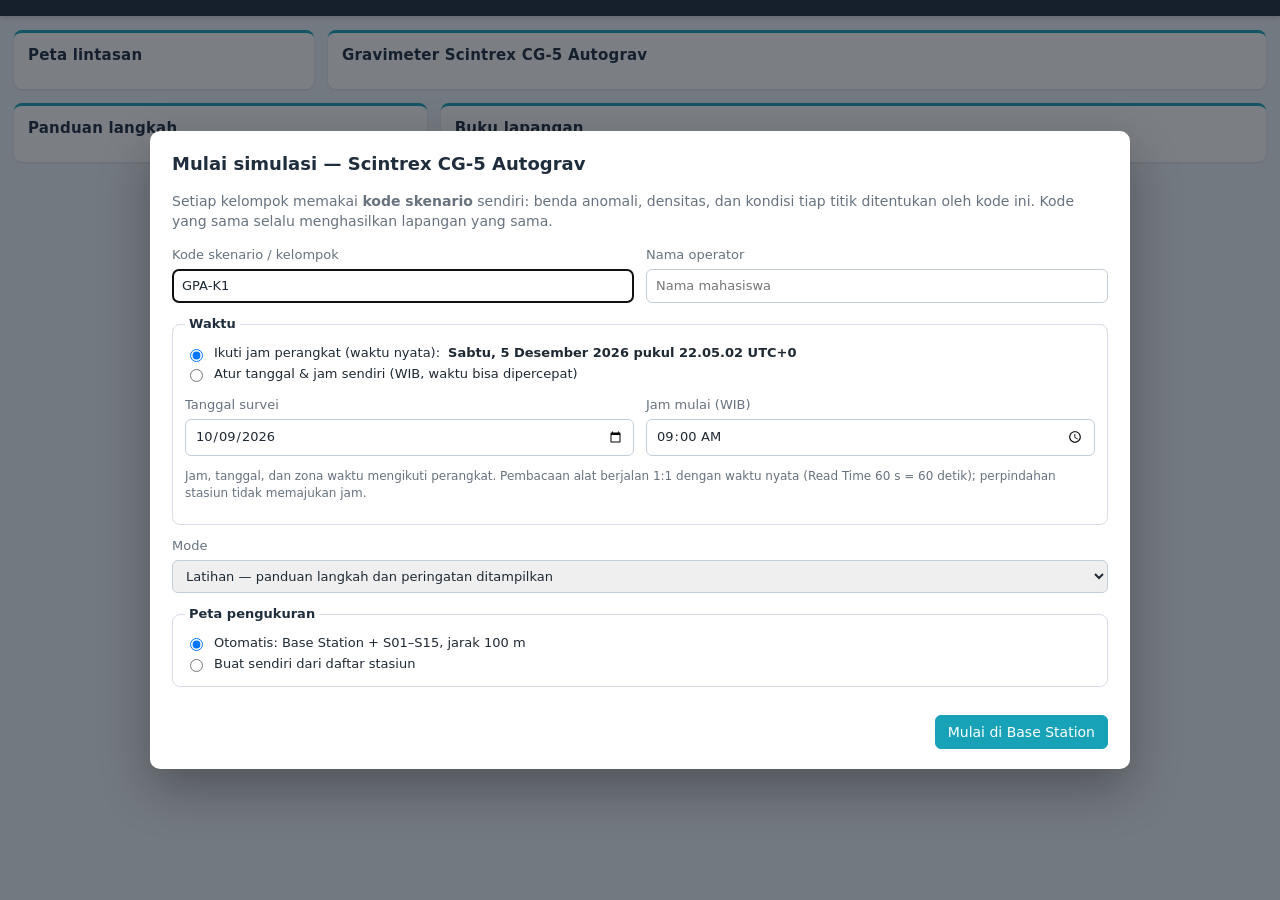
==== cg5.html @ 158e3b32 "Simulator Praktikum Gayaberat (CG-5 & LaCoste-Romberg) PIN asisten disimpan sebagai hash SHA-256 kar" ====
<!doctype html>
<html lang="id">
<head>
<meta charset="utf-8">
<meta name="viewport" content="width=device-width, initial-scale=1">
<title>Simulator CG-5</title>
<link rel="icon" href="img/logo.png">
<link rel="stylesheet" href="css/sim.css">
</head>
<body>
<header class="topbar" id="topbar"></header>
<main class="layout">
  <section class="panel">
    <h2>Peta lintasan</h2>
    <div id="map"></div>
    <div id="stInfo"></div>
  </section>
  <section class="panel">
    <h2>Gravimeter Scintrex CG-5 Autograv</h2>
    <div id="inst"></div>
  </section>
  <aside class="side">
    <section class="panel"><h2>Panduan langkah</h2><div id="guide"></div></section>
    <section class="panel"><h2>Buku lapangan</h2><div id="book"></div></section>
  </aside>
</main>
<div id="modal" class="modal" hidden></div>
<div id="toasts" class="toasts" aria-live="polite"></div>
<script src="js/core.js"></script>
<script src="js/field.js"></script>
<script src="js/cg5.js"></script>
</body>
</html>
---- css/sim.css ----
/* Simulator Praktikum Gayaberat — gaya bersama */
:root {
  --bg: #eef2f6; --panel: #ffffff; --ink: #1f2933; --muted: #67727e; --line: #d8dee5;
  --accent: #17a2b8; --accent-ink: #0f6f80; --ok: #28a745; --warn: #e0a800; --err: #dc3545;
  --navy: #1f2d3d; --radius: 8px;
  --shadow: 0 1px 3px rgba(16, 24, 40, .08), 0 1px 2px rgba(16, 24, 40, .04);
  font-family: "Segoe UI", system-ui, -apple-system, Roboto, Arial, sans-serif;
  color: var(--ink);
}
* { box-sizing: border-box; }
html, body { margin: 0; }
body { background: var(--bg); font-size: 14px; line-height: 1.45; min-height: 100vh; }
h2 { font-size: 15px; margin: 0 0 10px; color: var(--navy); letter-spacing: .2px; }
h3 { margin: 0 0 10px; font-size: 18px; color: var(--navy); }
h4 { margin: 16px 0 6px; font-size: 14px; color: var(--navy); }
a { color: var(--accent-ink); }
.muted { color: var(--muted); }
.small { font-size: 12px; }
.bad { color: var(--err); font-weight: 600; }

/* ---------- tombol ---------- */
.btn { font: inherit; border: 1px solid #c4cdd6; background: #f8fafc; color: var(--ink); border-radius: 6px; padding: 6px 12px; cursor: pointer; transition: background .15s, border-color .15s; }
.btn:hover { background: #eef3f7; border-color: #aab6c2; }
.btn:focus-visible, .key:focus-visible, .icon-btn:focus-visible { outline: 2px solid var(--accent); outline-offset: 2px; }
.btn.primary { background: var(--accent); border-color: var(--accent); color: #fff; }
.btn.primary:hover { background: var(--accent-ink); }
.btn.danger { background: var(--err); border-color: var(--err); color: #fff; }
.btn.ghost { background: transparent; }
.btn.sm { padding: 3px 8px; font-size: 12px; }
.btn:disabled { opacity: .45; cursor: not-allowed; }
.icon-btn { border: 0; background: transparent; cursor: pointer; font-size: 16px; color: var(--muted); padding: 0 6px; border-radius: 4px; }
.icon-btn:hover { color: var(--err); background: #fdecee; }

/* ---------- bilah atas ---------- */
.topbar { position: sticky; top: 0; z-index: 20; display: flex; align-items: center; gap: 16px; padding: 8px 16px; background: var(--navy); color: #fff; box-shadow: 0 2px 4px rgba(0, 0, 0, .15); flex-wrap: wrap; }
.brand { display: flex; align-items: center; gap: 10px; color: #fff; text-decoration: none; }
.brand img { width: 34px; height: 34px; border-radius: 50%; background: #fff; }
.brand span { font-weight: 600; font-size: 15px; line-height: 1.15; }
.brand small { display: block; font-weight: 400; font-size: 12px; color: #b7c4d1; }
.clock { margin-left: auto; display: flex; align-items: baseline; gap: 8px; font-variant-numeric: tabular-nums; }
.clock span { color: #b7c4d1; font-size: 12px; }
.clock b { font-size: 20px; letter-spacing: .5px; }
.clock .tz { font-weight: 600; color: #7fd3e0; }
.top-actions { display: flex; gap: 8px; align-items: center; flex-wrap: wrap; }
.top-actions .btn { color: #fff; border-color: #4a5c70; }
.top-actions .btn:hover { background: #2c3e52; }
.chip { font-size: 12px; padding: 2px 8px; border-radius: 999px; background: #2c3e52; color: #d7e2ec; }
.chip.ok { background: #1e6b3a; color: #dff5e6; }
.chip.warn { background: #8a6200; color: #fff4d1; }

/* ---------- tata letak ---------- */
.layout { display: grid; grid-template-columns: 300px minmax(460px, 1fr) 420px; gap: 14px; padding: 14px; align-items: start; }
.panel { background: var(--panel); border-radius: var(--radius); box-shadow: var(--shadow); border-top: 3px solid var(--accent); padding: 12px 14px; min-width: 0; }
.side { display: flex; flex-direction: column; gap: 14px; min-width: 0; }
@media (max-width: 1320px) {
  .layout { grid-template-columns: 300px minmax(0, 1fr); }
  .side { grid-column: 1 / -1; display: grid; grid-template-columns: 1fr 2fr; }
}
@media (max-width: 860px) {
  .layout { grid-template-columns: minmax(0, 1fr); padding: 10px; }
  .side { display: flex; }
  .clock { margin-left: 0; }
  .topbar { gap: 8px 12px; }
}

/* ---------- peta ---------- */
.map-svg { width: 100%; height: auto; display: block; border-radius: 6px; }
.map-bg { fill: #e7efd9; }
.map-road { stroke: #c9c3b4; stroke-linecap: round; }
.map-road-mid { stroke: #fff; }
.map-line { fill: none; stroke: #7b8b6f; stroke-dasharray: 6 4; }
.map-st { cursor: pointer; }
.map-st circle, .map-st rect { fill: #fff; stroke: #6b7785; }
.map-st.vis circle, .map-st.vis rect { fill: #cfe3f7; stroke: #2f6fae; }
.map-st.done circle, .map-st.done rect { fill: #2fb36b; stroke: #1b7a46; }
.map-st:hover circle, .map-st:hover rect, .map-st:focus circle, .map-st:focus rect { stroke: var(--accent); stroke-width: 3; }
.map-st:focus { outline: none; }
.map-st text { fill: #233; font-weight: 600; paint-order: stroke; stroke: #e7efd9; stroke-width: 3px; }
.map-st .map-ring { fill: none !important; stroke: var(--err) !important; animation: pulse 1.6s ease-in-out infinite; }
@keyframes pulse { 50% { opacity: .35; } }
.map-north path { fill: #334; } .map-north text, .map-scale text { fill: #334; }
.map-scale line { stroke: #334; }
.map-legend { display: flex; gap: 10px; flex-wrap: wrap; font-size: 11px; color: var(--muted); margin: 6px 0 10px; }
.lg { display: inline-block; width: 10px; height: 10px; border-radius: 50%; border: 1.5px solid #6b7785; background: #fff; margin-right: 4px; vertical-align: -1px; }
.lg.base { border-radius: 2px; } .lg.vis { background: #cfe3f7; border-color: #2f6fae; } .lg.done { background: #2fb36b; border-color: #1b7a46; }

.st-head { display: flex; align-items: center; gap: 10px; margin-bottom: 6px; }
.st-id { font-size: 22px; font-weight: 700; color: var(--navy); }
.badge { font-size: 11px; padding: 2px 8px; border-radius: 999px; background: #e8edf2; }
.badge.n-tenang { background: #e3f6ea; color: #1b7a46; }
.badge.n-angin { background: #fff4d1; color: #8a6200; }
.badge.n-jalan { background: #fdecee; color: #a61e2d; }
.kv { display: grid; grid-template-columns: auto 1fr; gap: 3px 10px; margin: 0 0 10px; font-size: 13px; }
.kv dt { color: var(--muted); } .kv dd { margin: 0; font-variant-numeric: tabular-nums; }
.wait { display: flex; gap: 6px; align-items: center; flex-wrap: wrap; font-size: 12px; color: var(--muted); }

/* ---------- panduan ---------- */
.steps { list-style: none; margin: 0; padding: 0; display: flex; flex-direction: column; gap: 4px; }
.steps li { display: flex; gap: 8px; align-items: flex-start; padding: 5px 6px; border-radius: 6px; color: var(--muted); font-size: 13px; }
.steps .mk { flex: 0 0 22px; height: 22px; border-radius: 50%; display: grid; place-items: center; font-size: 12px; font-weight: 700; background: #e8edf2; color: #556; }
.steps li.ok { color: #4b5a67; } .steps li.ok .mk { background: #d4f0de; color: #1b7a46; }
.steps li.cur { background: #e6f6f9; color: var(--ink); box-shadow: inset 3px 0 0 var(--accent); }
.steps li.cur .mk { background: var(--accent); color: #fff; }
.steps small { display: block; color: var(--accent-ink); margin-top: 2px; }

/* ---------- buku lapangan ---------- */
.table-wrap { max-height: 340px; overflow: auto; border: 1px solid var(--line); border-radius: 6px; }
.table-wrap.short { max-height: 260px; }
table.book { border-collapse: collapse; width: 100%; font-size: 12px; font-variant-numeric: tabular-nums; }
table.book th { position: sticky; top: 0; background: #f2f5f8; text-align: left; font-weight: 600; padding: 6px; border-bottom: 1px solid var(--line); white-space: nowrap; }
table.book td { padding: 4px 6px; border-bottom: 1px solid #eef1f4; white-space: nowrap; }
table.book td.num { text-align: right; }
table.book td.empty { text-align: center; padding: 18px; white-space: normal; }
table.book tr.hl td { background: #fff4d1; font-weight: 600; }
.note { width: 110px; border: 1px solid transparent; background: transparent; font: inherit; padding: 2px 4px; border-radius: 4px; }
.note:hover, .note:focus { border-color: var(--line); background: #fff; }
.exports { display: flex; gap: 6px; flex-wrap: wrap; margin-top: 10px; }
.book-form { display: flex; flex-wrap: wrap; gap: 8px; align-items: flex-end; margin-bottom: 10px; padding: 10px; background: #f6f9fb; border: 1px dashed #c4d3de; border-radius: 6px; }
.book-form label { display: flex; flex-direction: column; font-size: 11px; color: var(--muted); gap: 2px; }
.book-form input { font: inherit; padding: 5px 7px; border: 1px solid #c4cdd6; border-radius: 5px; width: 92px; }
.book-form input[name="c"] { width: 110px; font-weight: 600; }
.book-form label.grow { flex: 1; } .book-form label.grow input { width: 100%; min-width: 90px; }
.book-form .row { display: flex; align-items: center; }

/* ---------- modal & toast ---------- */
.modal { position: fixed; inset: 0; background: rgba(15, 23, 32, .55); z-index: 50; display: grid; place-items: center; padding: 16px; }
.modal[hidden] { display: none; }
.modal-box { position: relative; background: #fff; border-radius: 10px; padding: 20px 22px; width: min(520px, 100%); max-height: calc(100vh - 32px); overflow: auto; box-shadow: 0 20px 50px rgba(0, 0, 0, .3); }
.modal-box.wide { width: min(980px, 100%); }
.modal-x { position: absolute; right: 10px; top: 8px; border: 0; background: none; font-size: 24px; cursor: pointer; color: var(--muted); }
.modal label { display: flex; flex-direction: column; gap: 4px; font-size: 13px; color: var(--muted); }
.modal input, .modal select { font: inherit; padding: 7px 9px; border: 1px solid #c4cdd6; border-radius: 6px; color: var(--ink); }
.form-grid { display: grid; grid-template-columns: 1fr 1fr; gap: 12px; margin-top: 12px; }
.form-grid .span2 { grid-column: 1 / -1; }
@media (max-width: 520px) { .form-grid { grid-template-columns: 1fr; } }
.actions { display: flex; justify-content: flex-end; gap: 8px; margin-top: 16px; }
.callout { padding: 8px 10px; border-radius: 6px; margin-bottom: 10px; }
.callout.err { background: #fdecee; color: #8a1622; border-left: 3px solid var(--err); }
.key-grid { display: grid; grid-template-columns: 1fr 1fr; gap: 16px; }
@media (max-width: 760px) { .key-grid { grid-template-columns: 1fr; } }
.issues { margin: 0; padding-left: 18px; font-size: 13px; max-height: 160px; overflow: auto; }
.chart { width: 100%; height: auto; }
.chart .grid { stroke: #e3e8ee; } .chart text { font-size: 10px; fill: var(--muted); }
.chart .series { fill: none; stroke: var(--accent-ink); stroke-width: 2; } .chart .dot { fill: var(--accent-ink); }
.toasts { position: fixed; right: 16px; bottom: 16px; z-index: 60; display: flex; flex-direction: column; gap: 8px; max-width: min(420px, calc(100vw - 32px)); }
.toast { background: #23303d; color: #fff; padding: 10px 14px; border-radius: 8px; box-shadow: 0 6px 20px rgba(0, 0, 0, .25); font-size: 13px; border-left: 4px solid var(--accent); transition: opacity .4s, transform .4s; }
.toast.ok { border-left-color: var(--ok); } .toast.err { border-left-color: var(--err); } .toast.out { opacity: 0; transform: translateY(8px); }

.help { margin-top: 12px; font-size: 13px; background: #f6f9fb; border-radius: 6px; padding: 10px 12px; color: #34414e; border-left: 3px solid var(--accent); }
.help .hint { margin-top: 6px; padding-top: 6px; border-top: 1px dashed #c9d6df; color: var(--accent-ink); }

/* ---------- tripod / pelat dasar (bersama) ---------- */
.tripod { background: #f3f5f7; border-radius: 8px; padding: 8px 10px; display: grid; grid-template-columns: 150px 1fr; gap: 4px 10px; align-items: center; margin-top: 12px; }
.tripod-title { grid-column: 1 / -1; font-weight: 600; font-size: 13px; display: flex; justify-content: space-between; color: var(--navy); }
.fine { font-weight: 400; font-size: 12px; color: var(--muted); display: flex; gap: 4px; align-items: center; }
.tripod-svg { width: 150px; height: auto; }
.tripod-svg .plate { fill: #c8cdd2; stroke: #8d969f; stroke-width: 2; }
.tripod-svg .body-top { fill: #5b6670; } .tripod-svg .plate-t { fill: #fff; font-size: 11px; font-weight: 700; }
.tripod-svg .screw { fill: #e2b23c; stroke: #8a6a1a; stroke-width: 2; } .tripod-svg .screw-t { font-size: 12px; font-weight: 700; fill: #3b2d07; }
.tripod-svg .axis { stroke: #fff; stroke-width: 1.5; } .tripod-svg .axis-t { fill: #fff; font-size: 9px; }
.screw-btns { display: flex; flex-direction: column; gap: 6px; }
.screw-btns div { display: flex; gap: 6px; align-items: center; }
.screw-btns b { width: 16px; color: #8a6a1a; }
.screw-btns .btn { font-size: 16px; padding: 2px 12px; }
.cal-btn { grid-column: 1 / -1; justify-self: start; }

/* ================= CG-5 (tampilan mengikuti foto konsol di manual, Fig. 1-10) ================= */
.cg5-wrap { max-width: 580px; margin: 0 auto; }
.cg5x { background: linear-gradient(#2a9be8, #1677c9); border: 9px solid #c9cfd5; border-radius: 16px; padding: 10px 12px 14px; box-shadow: 0 8px 18px rgba(0, 0, 0, .22), inset 0 0 0 2px rgba(255, 255, 255, .25); outline: none; }
.cgx-head { display: flex; align-items: baseline; justify-content: center; gap: 14px; padding: 2px 0 8px; }
.cgx-model { color: #e3161f; font: 800 24px/1 "Arial Narrow", Arial, sans-serif; letter-spacing: .5px; text-shadow: 0 1px 0 rgba(255, 255, 255, .25); }
.cgx-model sup { font-size: 10px; }
.cgx-brand { color: #e3161f; font: 800 12px/1 Arial, sans-serif; letter-spacing: 1px; }
.cgx-mid { display: grid; grid-template-columns: 54px 1fr 54px; gap: 10px; align-items: stretch; }
.cgx-left, .cgx-right { display: flex; flex-direction: column; justify-content: space-between; gap: 6px; }
.ck { position: relative; border: 0; border-radius: 7px; background: linear-gradient(#f4f5f6, #d4d8dc); color: #1b2733; cursor: pointer; box-shadow: 0 2px 0 #0d4f87, 0 3px 4px rgba(0, 0, 0, .25); font: 700 17px/1 Arial, sans-serif; min-height: 40px; padding: 10px 2px 8px; display: flex; flex-direction: column; align-items: center; justify-content: center; transition: transform .05s; }
.ck:active { transform: translateY(2px); box-shadow: 0 0 0 #0d4f87; }
.ck:focus-visible { outline: 2px solid #ffe14d; outline-offset: 2px; }
.ck b { font-weight: 700; }
.ck .top { position: absolute; top: 2px; left: 0; right: 0; font: 700 7.5px/1 Arial, sans-serif; color: #d0141c; font-style: normal; letter-spacing: .3px; }
.ck .sub { position: absolute; bottom: 2px; left: 0; right: 0; font: 600 7px/1 Arial, sans-serif; color: #5b6772; font-style: normal; }
.ck.pwr { background: linear-gradient(#264d86, #1a365f); color: #fff; font-size: 11px; min-height: 34px; }
.ck.dir { font-size: 18px; flex: 1; }
.ck.fk { background: linear-gradient(#ffe46b, #f1c40f); font-size: 18px; flex: 1; }
.ck.yel { background: linear-gradient(#ffe46b, #f1c40f); font-size: 13px; }
.ck.yel b { line-height: 1.05; }
.cgx-bottom { display: grid; grid-template-columns: 1fr 128px; gap: 12px; margin-top: 12px; align-items: center; }
.cgx-num { display: grid; grid-template-columns: repeat(5, 1fr); gap: 7px; }
.cgx-num .wide { grid-column: span 2; }
.cgx-arrows { position: relative; height: 122px; }
.ck.arr { position: absolute; width: 40px; height: 40px; min-height: 0; border-radius: 50%; color: #1458b8; font-size: 17px; padding: 0; }
.ck.arr.up { left: 44px; top: 0; } .ck.arr.down { left: 44px; bottom: 0; } .ck.arr.left { left: 0; top: 41px; } .ck.arr.right { right: 0; top: 41px; }

/* layar LCD quarter-VGA */
.lcd2 { aspect-ratio: 4 / 3; container-type: inline-size; display: flex; background: #1c2126; border: 7px solid #0b0d10; border-radius: 3px; box-shadow: inset 0 0 12px rgba(0, 0, 0, .6); overflow: hidden; min-width: 0; }
.lcd2.on { background: #cdd3c6; }
.lcd-off2 { flex: 1; }
.lm { flex: 1; min-width: 0; position: relative; display: flex; flex-direction: column; color: #101410; font: 700 3.05cqw/1.28 "Lucida Console", Consolas, monospace; padding: .5cqw 1cqw .4cqw; border-right: .35cqw solid #101410; overflow: hidden; }
.sk { width: 18.5%; display: flex; flex-direction: column; }
.sk div { flex: 1; border-bottom: .35cqw solid #101410; display: flex; align-items: center; justify-content: center; text-align: center; color: #101410; font: 700 2.45cqw/1.12 "Lucida Console", Consolas, monospace; padding: 0 .4cqw; overflow: hidden; }
.sk div:last-child { border-bottom: 0; }
.lcd2 .inv { background: #101410; color: #cdd3c6; padding: 0 .4cqw; }
.lcd2 u { text-decoration: none; background: #101410; color: #cdd3c6; }
.tt { text-align: center; border-bottom: .3cqw solid #101410; position: relative; padding-bottom: .2cqw; margin-bottom: .6cqw; letter-spacing: .2cqw; }
.tt .tr { position: absolute; right: 0; top: .2cqw; font-size: 2cqw; letter-spacing: 0; }
.box { display: inline-block; border: .3cqw solid #101410; padding: 0 .6cqw; min-width: 13cqw; text-align: right; white-space: nowrap; }
table.ft { border-collapse: collapse; width: 100%; font-size: 2.75cqw; }
table.ft td { padding: .1cqw .4cqw; white-space: nowrap; }
table.ft td.vl { text-align: right; }
table.ft td.gap { text-align: center; text-decoration: underline; padding-top: .8cqw; }
table.ft.ro td:last-child { text-align: right; }
.sb { margin-top: auto; border-top: .3cqw solid #101410; display: flex; justify-content: space-between; align-items: center; font-size: 2.3cqw; padding-top: .2cqw; }
.sb.fin span:first-child { background: #101410; color: #cdd3c6; padding: 0 .6cqw; }
.bat2 { background: #101410; color: #cdd3c6; padding: 0 .5cqw; font-size: 2cqw; }
.icons { display: grid; grid-template-columns: repeat(3, 1fr); row-gap: 1.5cqw; text-align: center; margin-top: 1cqw; }
.icons .ig { font-size: 5.5cqw; line-height: 1.1; }
.icons .svc { grid-column: 1; }
.sysrow { display: flex; justify-content: space-between; margin: .6cqw 0; }
table.ex { border-collapse: collapse; width: 100%; font-size: 2.3cqw; margin-top: 1cqw; }
table.ex th, table.ex td { border: .25cqw solid #101410; padding: .2cqw .6cqw; text-align: left; }
.dst { margin-top: 1cqw; font-size: 2.5cqw; }
.clk { text-align: center; font-size: 6cqw; line-height: 1; }
.note2 { margin-top: 1.2cqw; font-size: 2.5cqw; font-weight: 600; }
.warn2 { text-align: center; margin-top: 4cqw; }
.lv2 { flex: 1; min-height: 0; display: flex; justify-content: center; }
.lv2 svg { height: 100%; max-height: 56cqw; width: auto; }
.lv2 .o { fill: none; stroke: #101410; stroke-width: .9; }
.lv2 .h { stroke: #101410; stroke-width: .7; }
.lv2 .c { fill: none; stroke: #101410; stroke-width: .7; }
.lv2 .smile circle { fill: none; stroke: #101410; stroke-width: .7; }
.lv2 .smile .e { fill: #101410; stroke: none; }
.lv2 .smile path { fill: none; stroke: #101410; stroke-width: .7; stroke-linecap: round; }
.lv2 .fic circle { fill: none; stroke: #101410; stroke-width: .5; }
.lv2 .fic text { font: 700 5.4px "Lucida Console", monospace; fill: #101410; }
.lv2 .fic .ar { font-size: 6.5px; }
.lvb { display: flex; justify-content: space-between; align-items: center; font-size: 3.4cqw; }
table.prev { border-collapse: collapse; width: 82%; font-size: 2.2cqw; margin: 0 auto; }
table.prev th, table.prev td { border: .25cqw solid #101410; padding: 0 .6cqw; text-align: right; }
.big2 { text-align: center; font-size: 6.6cqw; letter-spacing: .4cqw; margin: .8cqw 0 0; }
.big2 small { font-size: 2.6cqw; letter-spacing: 0; }
.tm2 { text-align: right; font-size: 2.1cqw; }
table.mv { border-collapse: collapse; width: 100%; font-size: 2.6cqw; }
table.mv td { padding: .1cqw .3cqw; white-space: nowrap; }
table.mv td:last-child { text-align: right; }
table.mv small { font-size: 1.7cqw; margin-left: .4cqw; }
table.mv .box { min-width: 12cqw; margin-left: .6cqw; }
.gh { display: flex; justify-content: space-between; font-size: 2.1cqw; }
svg.gr { width: 100%; height: 22cqw; border: .3cqw solid #101410; display: block; margin: .3cqw 0 .6cqw; }
svg.gr polyline { fill: none; stroke: #101410; stroke-width: .5; vector-effect: non-scaling-stroke; }
table.fd { border-collapse: collapse; width: 100%; font-size: 2.45cqw; }
table.fd th { border-bottom: .3cqw solid #101410; text-align: center; }
table.fd td { padding: 0 .5cqw; text-align: right; white-space: nowrap; }
table.fd td.lb2 { text-align: left; }
table.fd td.cur { font-weight: 800; }
table.fd tr.hl td { background: #101410; color: #cdd3c6; }
.pr { margin-top: auto; text-align: center; font-size: 2.1cqw; border-top: .3cqw solid #101410; }
.ov { position: absolute; inset: 6% 5%; background: #cdd3c6; border: .5cqw double #101410; padding: .8cqw 1.2cqw; display: flex; flex-direction: column; z-index: 2; }
.ovt { text-align: center; }
.ov .inv { margin-top: auto; }
.hlp { font: 600 2.35cqw/1.35 "Segoe UI", Arial, sans-serif; overflow: auto; }
.msg2 { position: absolute; left: 10%; right: 10%; top: 40%; background: #101410; color: #cdd3c6; text-align: center; padding: 1cqw; z-index: 3; }
.boot2 { flex: 1; text-align: center; color: #101410; font: 700 3cqw/1.6 "Lucida Console", monospace; padding-top: 12cqw; }
.boot2 .b1 { font-size: 3.4cqw; letter-spacing: .8cqw; }
.boot2 .b2 { font-size: 6cqw; }
.blink { animation: pulse 1s infinite; }
.screw-btns small { color: var(--muted); font-size: 11px; }
@media (max-width: 560px) {
  .cg5x { border-width: 5px; padding: 8px; }
  .cgx-mid { grid-template-columns: 44px 1fr 44px; gap: 6px; }
  .ck { font-size: 14px; min-height: 34px; }
  .ck.pwr { font-size: 9px; }
  .cgx-bottom { grid-template-columns: 1fr 100px; gap: 8px; }
  .cgx-arrows { height: 98px; }
  .ck.arr { width: 32px; height: 32px; font-size: 13px; }
  .ck.arr.up, .ck.arr.down { left: 34px; } .ck.arr.left, .ck.arr.right { top: 33px; }
  .cgx-model { font-size: 18px; }
}

/* form setup: peta buatan sendiri */
fieldset.lintasan { border: 1px solid var(--line); border-radius: 8px; padding: 8px 12px 10px; margin: 0; }
fieldset.lintasan legend { font-size: 13px; color: var(--navy); font-weight: 600; padding: 0 4px; }
.modal label.rad { flex-direction: row; align-items: center; gap: 8px; color: var(--ink); margin: 2px 0; }
fieldset.lintasan textarea { width: 100%; font: 12px/1.4 Consolas, monospace; border: 1px solid #c4cdd6; border-radius: 6px; padding: 6px 8px; resize: vertical; }
.row-btns { display: flex; gap: 6px; flex-wrap: wrap; margin: 6px 0; }
.modal label.file-btn { display: inline-flex; flex-direction: row; color: var(--ink); font-size: 12px; }
.ok-t { color: #1b7a46; }

/* ================= LaCoste & Romberg G (tata letak tutup mengikuti diagram manual hal. 1-5) ================= */
.lcr-wrap2 { max-width: 860px; margin: 0 auto; }
.lcr-stage { display: grid; grid-template-columns: minmax(0, 1fr) 230px; gap: 12px; align-items: start; }
@media (max-width: 760px) { .lcr-stage { grid-template-columns: minmax(0, 1fr); } .eyebox { max-width: 280px; margin: 0 auto; } }
svg.lid { width: 100%; height: auto; display: block; user-select: none; }
.lid .case { fill: #eef0f1; stroke: #c3c8cc; stroke-width: 2; }
.lid .lidb { fill: #1b1d1f; stroke: #000; stroke-width: 2; }
.lid .lid-brand { fill: #c9ced3; font: 700 12px Arial, sans-serif; letter-spacing: 1.5px; }
.lid .lid-t { fill: #aab1b8; font: 700 8.5px Arial, sans-serif; letter-spacing: .6px; }
.lid .lk-o { fill: #6d747b; stroke: #3c4247; stroke-width: 1.5; }
.lid .lk line { stroke: #2e3338; stroke-width: 2; }
.lid .lk-i { fill: #9aa1a8; stroke: #4b5258; }
.lid .lk .lk-m { stroke: #f1c40f; stroke-width: 2.5; }
.lid .vial2 { fill: #6b7a4f; stroke: #8d969e; stroke-width: 2; }
.lid.lit .vial2 { fill: #d6e8a7; }
.lid .vial-marks line { stroke: #222; stroke-width: 1.4; }
.lid .bub2 { fill: #f6fbe6; stroke: rgba(0, 0, 0, .25); transition: cx .25s, cy .25s; }
.lid .placard rect { fill: #e8e2c9; stroke: #9d9575; }
.lid .placard text { fill: #3a3523; font: 700 9px Arial, sans-serif; letter-spacing: .5px; }
.lid .placard text.big { font: 800 20px Consolas, monospace; }
.lid .ndial { cursor: grab; outline: none; touch-action: none; }
.lid .ndial:active { cursor: grabbing; }
.lid .ndial:focus-visible .nd-o { stroke: var(--accent); stroke-width: 4; }
.lid .nd-o { fill: #3a3f44; stroke: #9aa1a8; stroke-width: 2.5; }
.lid .nd-f { fill: #f2f3ef; }
.lid .tk { stroke: #222; stroke-width: .9; }
.lid .tk.big { stroke-width: 2; }
.lid .tn { fill: #111; font: 700 11px Arial, sans-serif; }
.lid .nd-h { fill: #50565c; stroke: #2a2e32; }
.lid .nd-g { fill: #8a9198; }
.lid .idx { fill: #e74c3c; }
.lid .cnt-w { fill: #050505; stroke: #7c838a; }
.lid .cd { fill: #f5f5f2; }
.lid .cd.t { fill: #b3261e; }
.lid .cdt { fill: #111; font: 700 17px Consolas, monospace; }
.lid .cdt.t { fill: #fff; }
.lid .eye-o { fill: #2b2f33; stroke: #8b939b; stroke-width: 2; }
.lid .eye-i { fill: #090a0b; }
.lid.lit .eye-i { fill: #c9b871; }
.lid .arrest { cursor: pointer; outline: none; }
.lid .arrest:focus-visible .ar-o, .lid .lsw:focus-visible .lsw-b { stroke: var(--accent); stroke-width: 3; }
.lid .ar-o { fill: #b9bec3; stroke: #50565c; stroke-width: 1.5; }
.lid .ar-t { stroke: #50565c; stroke-width: 1.4; }
.lid .ar-m { stroke: #b3261e; stroke-width: 2.4; }
.lid .lsw { cursor: pointer; outline: none; }
.lid .lsw-b { fill: #3b4045; stroke: #8b939b; }
.lid .lsw-t { fill: #d6d9dc; transition: x .15s; }
.lid.lit .lsw-t { fill: #ffd34d; }
.lid .th-b { fill: #0e1a12; stroke: #66707a; }
.lid .th-t { fill: #57e389; font: 700 13px Consolas, monospace; }
.lid .heat { fill: #4a1010; stroke: #222; }
.lid .heat.on { fill: #ff3b30; filter: drop-shadow(0 0 3px #ff3b30); }
.eyebox { text-align: center; }
.cap2 { font-size: 11px; font-weight: 700; color: #39424b; text-transform: uppercase; letter-spacing: .5px; margin-bottom: 4px; display: flex; gap: 8px; align-items: center; justify-content: space-between; }
.eyebox .cap2 { justify-content: center; }
svg.eyeview { width: 100%; max-width: 230px; height: auto; }
.ev-rim { fill: #111315; stroke: #5c646c; stroke-width: 4; }
.eyeview .sc { stroke: #3b3320; stroke-width: 1; }
.eyeview .sn { font: 700 11px Arial, sans-serif; fill: #3b3320; }
.eyeview .rl2 { stroke: rgba(192, 57, 43, .55); stroke-width: 1; stroke-dasharray: 3 3; transform: translateX(0); }
.eyeview .wire { fill: #1a1a1a; }
.ev-dark { fill: #030304; transition: opacity .3s; pointer-events: none; }
.ev-msg { fill: #8b939b; font-size: 10px; }
.ev-note { margin-top: 4px; }
.lcr-ctrl { display: grid; grid-template-columns: 1fr 1fr; gap: 10px; margin-top: 12px; }
@media (max-width: 640px) { .lcr-ctrl { grid-template-columns: 1fr; } }
.ctrl-g { background: #f3f5f7; border-radius: 8px; padding: 8px 10px; }
.ctrl-g.row2 { grid-column: 1 / -1; display: flex; flex-wrap: wrap; gap: 8px; }
.dial-btns2 { display: flex; flex-wrap: wrap; gap: 4px; margin-bottom: 4px; }
.dial-btns2 .btn { font-variant-numeric: tabular-nums; }
.dial-btns2 .sep { width: 8px; }
.knob-btns { display: flex; flex-direction: column; gap: 5px; }
.knob-btns div { display: flex; align-items: center; gap: 6px; font-size: 12.5px; }
.knob-btns span { flex: 1; }
.knob-btns small { color: var(--muted); }
.knob-btns .btn { font-size: 15px; padding: 1px 11px; }
.t5 { background: #b3261e; color: #fff; padding: 0 3px; border-radius: 2px; font-weight: 700; }

/* ================= Beranda ================= */
.home { max-width: 1060px; margin: 0 auto; padding: 24px 16px 40px; }
.home-hero { display: flex; gap: 16px; align-items: center; margin-bottom: 18px; }
.home-hero img { width: 64px; height: 64px; border-radius: 50%; background: #fff; box-shadow: var(--shadow); }
.home-hero h1 { margin: 0; font-size: 26px; color: var(--navy); }
.home-hero p { margin: 2px 0 0; color: var(--muted); }
.cards { display: grid; grid-template-columns: 1fr 1fr; gap: 16px; }
@media (max-width: 760px) { .cards { grid-template-columns: 1fr; } .home-hero h1 { font-size: 21px; } }
.card { background: #fff; border-radius: 12px; box-shadow: var(--shadow); overflow: hidden; display: flex; flex-direction: column; border: 1px solid #e3e8ee; }
.card-art { height: 150px; display: grid; place-items: center; }
.card-art.cg { background: linear-gradient(135deg, #27313c, #3e6e9a); } .card-art.lr { background: linear-gradient(135deg, #25292d, #6c747c); }
.card-body { padding: 14px 16px 16px; display: flex; flex-direction: column; gap: 8px; flex: 1; }
.card h2 { font-size: 18px; margin: 0; }
.card ul { margin: 0; padding-left: 18px; color: #3e4a56; }
.card .btn { align-self: flex-start; margin-top: auto; text-decoration: none; padding: 8px 16px; }
.info-grid { display: grid; grid-template-columns: repeat(3, 1fr); gap: 16px; margin-top: 16px; }
@media (max-width: 860px) { .info-grid { grid-template-columns: 1fr; } }
.info-grid ol, .info-grid ul { margin: 0; padding-left: 18px; color: #3e4a56; }
.formula { font-family: Consolas, monospace; font-size: 12.5px; background: #f6f9fb; padding: 8px 10px; border-radius: 6px; line-height: 1.7; overflow-x: auto; }
.foot { margin-top: 20px; color: var(--muted); font-size: 12px; }

/* getaran & sensor gerak */
.vib-box { margin-top: 10px; padding: 8px 10px; background: #f6f9fb; border-radius: 8px; border: 1px solid #e1e8ee; }
.vib-h { font-weight: 700; font-size: 12px; color: var(--navy); margin-bottom: 4px; }
.vib-c { display: flex; gap: 6px; align-items: center; font-size: 12.5px; }
.vib-m { height: 6px; background: #e3e8ee; border-radius: 3px; overflow: hidden; margin: 6px 0; }
.vib-m i { display: block; height: 100%; width: 0; background: linear-gradient(90deg, #28a745, #e0a800, #dc3545); transition: width .15s; }
.vib-g { display: flex; flex-wrap: wrap; gap: 6px; align-items: center; }
.vib-box p { margin: 6px 0 0; }
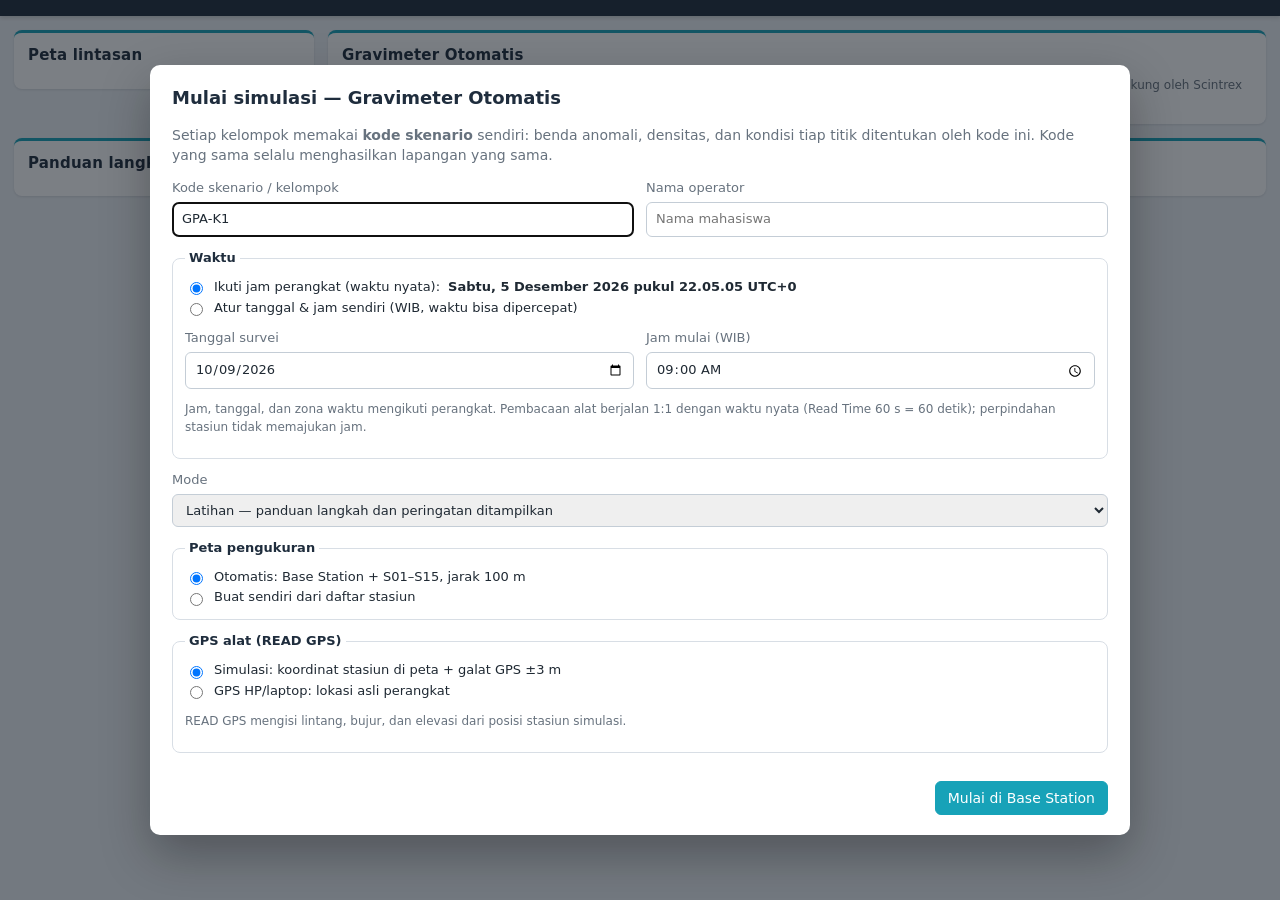
==== commit 06726ef1: "Hilangkan merek Scintrex CG-5 dari tampilan, tambah keterangan adaptasi Co-Authored-By: Claude Opus " ====
--- a/cg5.html
+++ b/cg5.html
@@ -3,7 +3,7 @@
 <head>
 <meta charset="utf-8">
 <meta name="viewport" content="width=device-width, initial-scale=1">
-<title>Simulator CG-5</title>
+<title>Simulator Gravimeter Otomatis</title>
 <link rel="icon" href="img/logo.png">
 <link rel="stylesheet" href="css/sim.css">
 </head>
@@ -16,8 +16,9 @@
     <div id="stInfo"></div>
   </section>
   <section class="panel">
-    <h2>Gravimeter Scintrex CG-5 Autograv</h2>
+    <h2>Gravimeter Otomatis</h2>
     <div id="inst"></div>
+    <p class="small muted credit">Simulator ini adaptasi dari gravimeter Scintrex CG-5 Autograv untuk keperluan pendidikan. Tidak berafiliasi dengan dan tidak didukung oleh Scintrex Ltd.; nama dan merek dagang tetap milik pemiliknya.</p>
   </section>
   <aside class="side">
     <section class="panel"><h2>Panduan langkah</h2><div id="guide"></div></section>
--- a/css/sim.css
+++ b/css/sim.css
@@ -83,6 +83,8 @@
 .map-legend { display: flex; gap: 10px; flex-wrap: wrap; font-size: 11px; color: var(--muted); margin: 6px 0 10px; }
 .lg { display: inline-block; width: 10px; height: 10px; border-radius: 50%; border: 1.5px solid #6b7785; background: #fff; margin-right: 4px; vertical-align: -1px; }
 .lg.base { border-radius: 2px; } .lg.vis { background: #cfe3f7; border-color: #2f6fae; } .lg.done { background: #2fb36b; border-color: #1b7a46; }
+.lg.me { background: #e8590c; border-color: #fff; box-shadow: 0 0 0 1.5px #e8590c; }
+.map-me .acc { fill: rgba(232, 89, 12, .12); stroke: rgba(232, 89, 12, .45); stroke-width: 1; } .map-me .dot { fill: #e8590c; stroke: #fff; }
 
 .st-head { display: flex; align-items: center; gap: 10px; margin-bottom: 6px; }
 .st-id { font-size: 22px; font-weight: 700; color: var(--navy); }
@@ -392,3 +394,4 @@
 .vib-m i { display: block; height: 100%; width: 0; background: linear-gradient(90deg, #28a745, #e0a800, #dc3545); transition: width .15s; }
 .vib-g { display: flex; flex-wrap: wrap; gap: 6px; align-items: center; }
 .vib-box p { margin: 6px 0 0; }
+.credit { margin: 10px 2px 0; line-height: 1.45; }
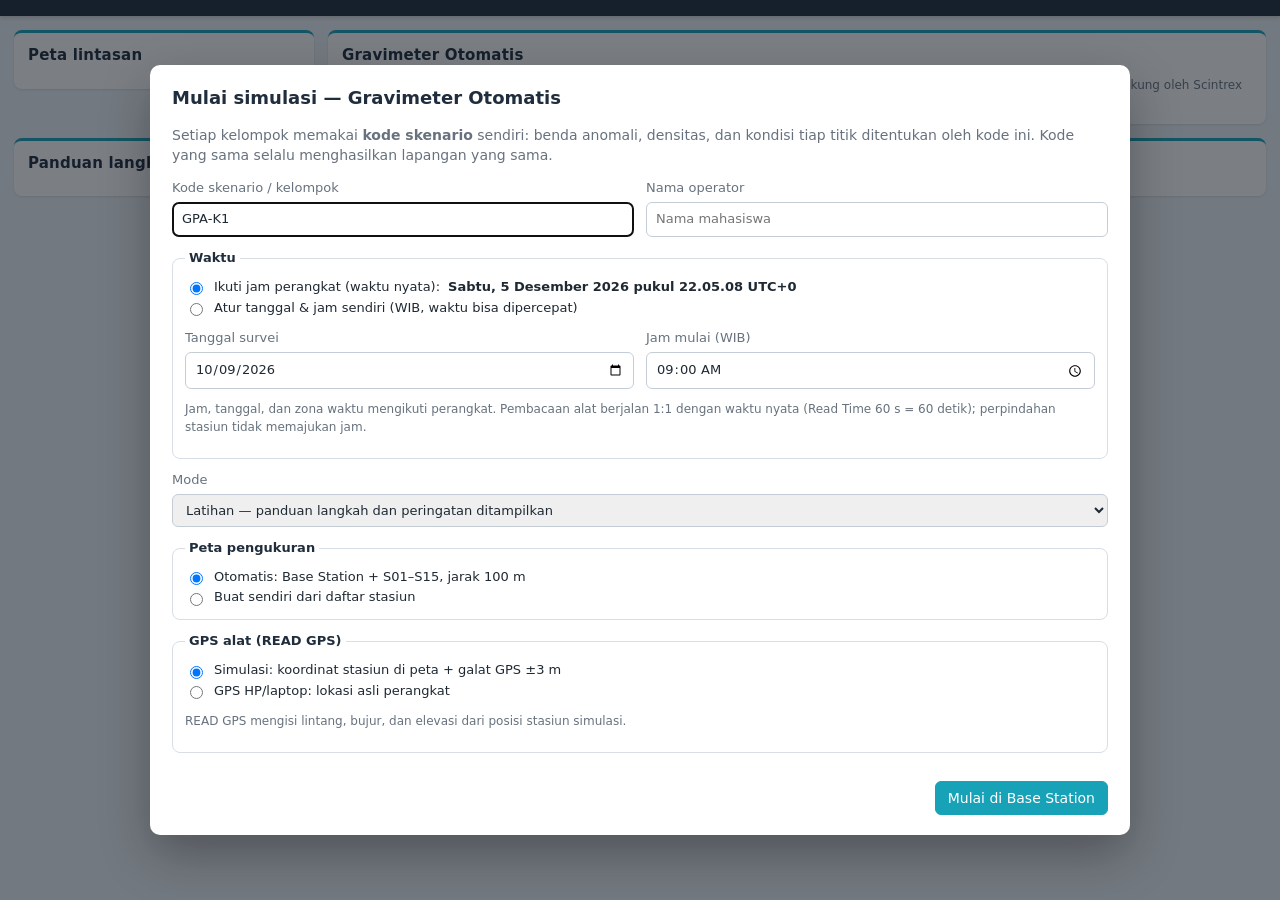
==== commit 80069ba5: "Tambah penanda versi pada CSS/JS agar browser tidak memakai cache lama Co-Authored-By: Claude Opus 5" ====
--- a/cg5.html
+++ b/cg5.html
@@ -5,7 +5,7 @@
 <meta name="viewport" content="width=device-width, initial-scale=1">
 <title>Simulator Gravimeter Otomatis</title>
 <link rel="icon" href="img/logo.png">
-<link rel="stylesheet" href="css/sim.css">
+<link rel="stylesheet" href="css/sim.css?v=20261009c">
 </head>
 <body>
 <header class="topbar" id="topbar"></header>
@@ -27,8 +27,8 @@
 </main>
 <div id="modal" class="modal" hidden></div>
 <div id="toasts" class="toasts" aria-live="polite"></div>
-<script src="js/core.js"></script>
-<script src="js/field.js"></script>
-<script src="js/cg5.js"></script>
+<script src="js/core.js?v=20261009c"></script>
+<script src="js/field.js?v=20261009c"></script>
+<script src="js/cg5.js?v=20261009c"></script>
 </body>
 </html>
--- a/css/sim.css
+++ b/css/sim.css
@@ -166,31 +166,31 @@
 .screw-btns .btn { font-size: 16px; padding: 2px 12px; }
 .cal-btn { grid-column: 1 / -1; justify-self: start; }
 
-/* ================= CG-5 (tampilan mengikuti foto konsol di manual, Fig. 1-10) ================= */
+/* ================= CG-5 (tata letak mengikuti konsol di manual Fig. 1-10; warna sengaja dibedakan dari alat asli) ================= */
 .cg5-wrap { max-width: 580px; margin: 0 auto; }
-.cg5x { background: linear-gradient(#2a9be8, #1677c9); border: 9px solid #c9cfd5; border-radius: 16px; padding: 10px 12px 14px; box-shadow: 0 8px 18px rgba(0, 0, 0, .22), inset 0 0 0 2px rgba(255, 255, 255, .25); outline: none; }
+.cg5x { background: linear-gradient(#eef1f4, #cfd6dd); border: 9px solid #0b2545; border-radius: 16px; padding: 10px 12px 14px; box-shadow: 0 8px 18px rgba(0, 0, 0, .22), inset 0 0 0 2px rgba(255, 255, 255, .25); outline: none; }
 .cgx-head { display: flex; align-items: baseline; justify-content: center; gap: 14px; padding: 2px 0 8px; }
-.cgx-model { color: #e3161f; font: 800 24px/1 "Arial Narrow", Arial, sans-serif; letter-spacing: .5px; text-shadow: 0 1px 0 rgba(255, 255, 255, .25); }
+.cgx-model { color: #0b2545; font: 800 24px/1 "Arial Narrow", Arial, sans-serif; letter-spacing: .5px; text-shadow: 0 1px 0 rgba(255, 255, 255, .6); }
 .cgx-model sup { font-size: 10px; }
-.cgx-brand { color: #e3161f; font: 800 12px/1 Arial, sans-serif; letter-spacing: 1px; }
+.cgx-brand { color: #0b2545; font: 800 12px/1 Arial, sans-serif; letter-spacing: 1px; }
 .cgx-mid { display: grid; grid-template-columns: 54px 1fr 54px; gap: 10px; align-items: stretch; }
 .cgx-left, .cgx-right { display: flex; flex-direction: column; justify-content: space-between; gap: 6px; }
-.ck { position: relative; border: 0; border-radius: 7px; background: linear-gradient(#f4f5f6, #d4d8dc); color: #1b2733; cursor: pointer; box-shadow: 0 2px 0 #0d4f87, 0 3px 4px rgba(0, 0, 0, .25); font: 700 17px/1 Arial, sans-serif; min-height: 40px; padding: 10px 2px 8px; display: flex; flex-direction: column; align-items: center; justify-content: center; transition: transform .05s; }
-.ck:active { transform: translateY(2px); box-shadow: 0 0 0 #0d4f87; }
-.ck:focus-visible { outline: 2px solid #ffe14d; outline-offset: 2px; }
+.ck { position: relative; border: 0; border-radius: 7px; background: linear-gradient(#ffffff, #e2e7ec); color: #0b2545; cursor: pointer; box-shadow: 0 2px 0 #8a97a6, 0 3px 4px rgba(0, 0, 0, .25); font: 700 17px/1 Arial, sans-serif; min-height: 40px; padding: 10px 2px 8px; display: flex; flex-direction: column; align-items: center; justify-content: center; transition: transform .05s; }
+.ck:active { transform: translateY(2px); box-shadow: 0 0 0 #8a97a6; }
+.ck:focus-visible { outline: 2px solid #e67e22; outline-offset: 2px; }
 .ck b { font-weight: 700; }
-.ck .top { position: absolute; top: 2px; left: 0; right: 0; font: 700 7.5px/1 Arial, sans-serif; color: #d0141c; font-style: normal; letter-spacing: .3px; }
+.ck .top { position: absolute; top: 2px; left: 0; right: 0; font: 700 7.5px/1 Arial, sans-serif; color: #1d5fa8; font-style: normal; letter-spacing: .3px; }
 .ck .sub { position: absolute; bottom: 2px; left: 0; right: 0; font: 600 7px/1 Arial, sans-serif; color: #5b6772; font-style: normal; }
-.ck.pwr { background: linear-gradient(#264d86, #1a365f); color: #fff; font-size: 11px; min-height: 34px; }
+.ck.pwr { background: linear-gradient(#e67e22, #c0601a); color: #fff; font-size: 11px; min-height: 34px; }
 .ck.dir { font-size: 18px; flex: 1; }
-.ck.fk { background: linear-gradient(#ffe46b, #f1c40f); font-size: 18px; flex: 1; }
-.ck.yel { background: linear-gradient(#ffe46b, #f1c40f); font-size: 13px; }
+.ck.fk { background: linear-gradient(#1d4f86, #0b2545); color: #fff; font-size: 18px; flex: 1; }
+.ck.yel { background: linear-gradient(#1d4f86, #0b2545); color: #fff; font-size: 13px; }
 .ck.yel b { line-height: 1.05; }
 .cgx-bottom { display: grid; grid-template-columns: 1fr 128px; gap: 12px; margin-top: 12px; align-items: center; }
 .cgx-num { display: grid; grid-template-columns: repeat(5, 1fr); gap: 7px; }
 .cgx-num .wide { grid-column: span 2; }
 .cgx-arrows { position: relative; height: 122px; }
-.ck.arr { position: absolute; width: 40px; height: 40px; min-height: 0; border-radius: 50%; color: #1458b8; font-size: 17px; padding: 0; }
+.ck.arr { position: absolute; width: 40px; height: 40px; min-height: 0; border-radius: 50%; color: #0b2545; font-size: 17px; padding: 0; }
 .ck.arr.up { left: 44px; top: 0; } .ck.arr.down { left: 44px; bottom: 0; } .ck.arr.left { left: 0; top: 41px; } .ck.arr.right { right: 0; top: 41px; }
 
 /* layar LCD quarter-VGA */
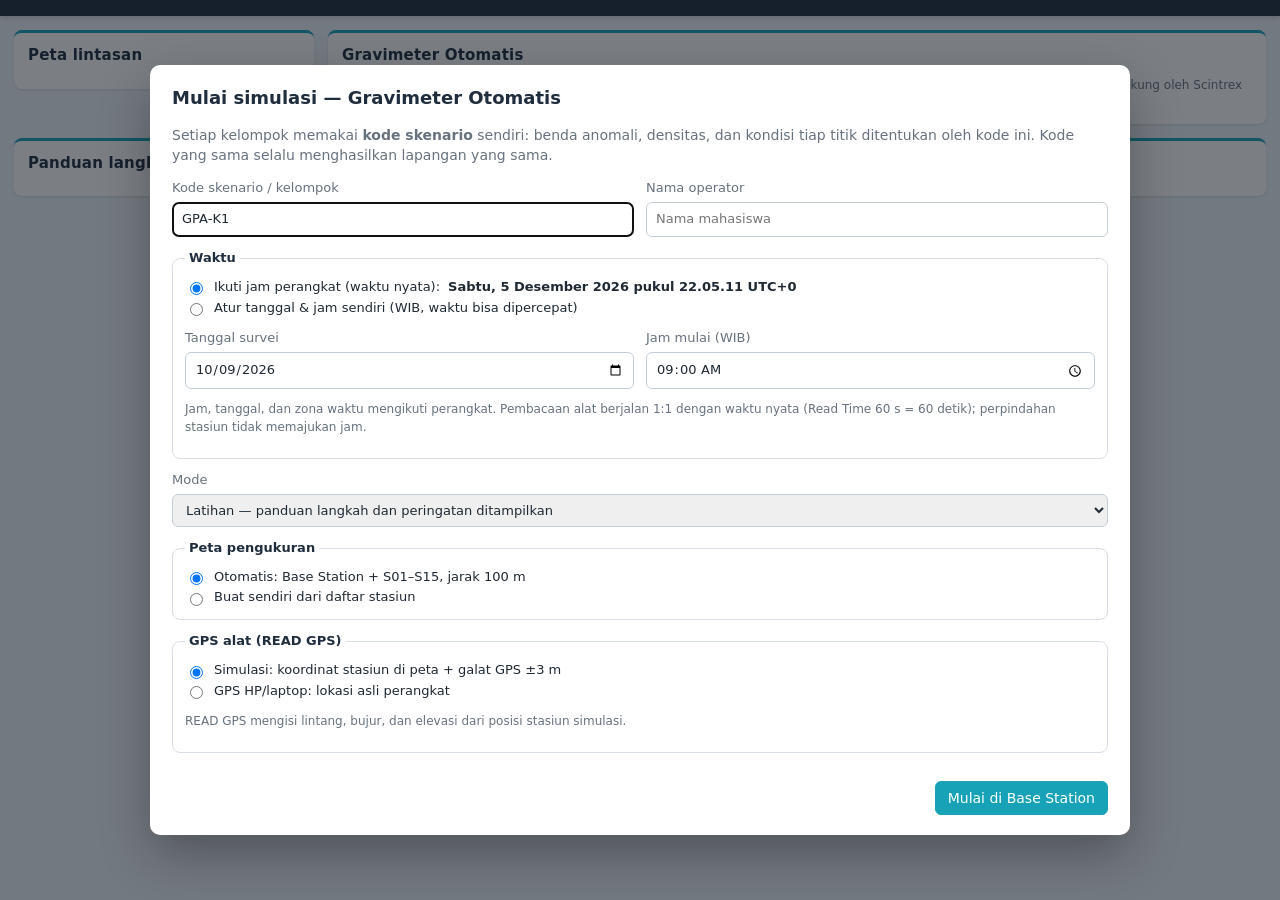
==== commit 22e2c823: "Gambar alat di beranda mengikuti warna konsol baru Co-Authored-By: Claude Opus 5.5 <noreply@anthropi" ====
--- a/cg5.html
+++ b/cg5.html
@@ -5,7 +5,7 @@
 <meta name="viewport" content="width=device-width, initial-scale=1">
 <title>Simulator Gravimeter Otomatis</title>
 <link rel="icon" href="img/logo.png">
-<link rel="stylesheet" href="css/sim.css?v=20261009c">
+<link rel="stylesheet" href="css/sim.css?v=20261009d">
 </head>
 <body>
 <header class="topbar" id="topbar"></header>
@@ -27,8 +27,8 @@
 </main>
 <div id="modal" class="modal" hidden></div>
 <div id="toasts" class="toasts" aria-live="polite"></div>
-<script src="js/core.js?v=20261009c"></script>
-<script src="js/field.js?v=20261009c"></script>
-<script src="js/cg5.js?v=20261009c"></script>
+<script src="js/core.js?v=20261009d"></script>
+<script src="js/field.js?v=20261009d"></script>
+<script src="js/cg5.js?v=20261009d"></script>
 </body>
 </html>
--- a/css/sim.css
+++ b/css/sim.css
@@ -375,7 +375,7 @@
 @media (max-width: 760px) { .cards { grid-template-columns: 1fr; } .home-hero h1 { font-size: 21px; } }
 .card { background: #fff; border-radius: 12px; box-shadow: var(--shadow); overflow: hidden; display: flex; flex-direction: column; border: 1px solid #e3e8ee; }
 .card-art { height: 150px; display: grid; place-items: center; }
-.card-art.cg { background: linear-gradient(135deg, #27313c, #3e6e9a); } .card-art.lr { background: linear-gradient(135deg, #25292d, #6c747c); }
+.card-art.cg { background: linear-gradient(135deg, #0b2545, #2f5f8f); } .card-art.lr { background: linear-gradient(135deg, #25292d, #6c747c); }
 .card-body { padding: 14px 16px 16px; display: flex; flex-direction: column; gap: 8px; flex: 1; }
 .card h2 { font-size: 18px; margin: 0; }
 .card ul { margin: 0; padding-left: 18px; color: #3e4a56; }
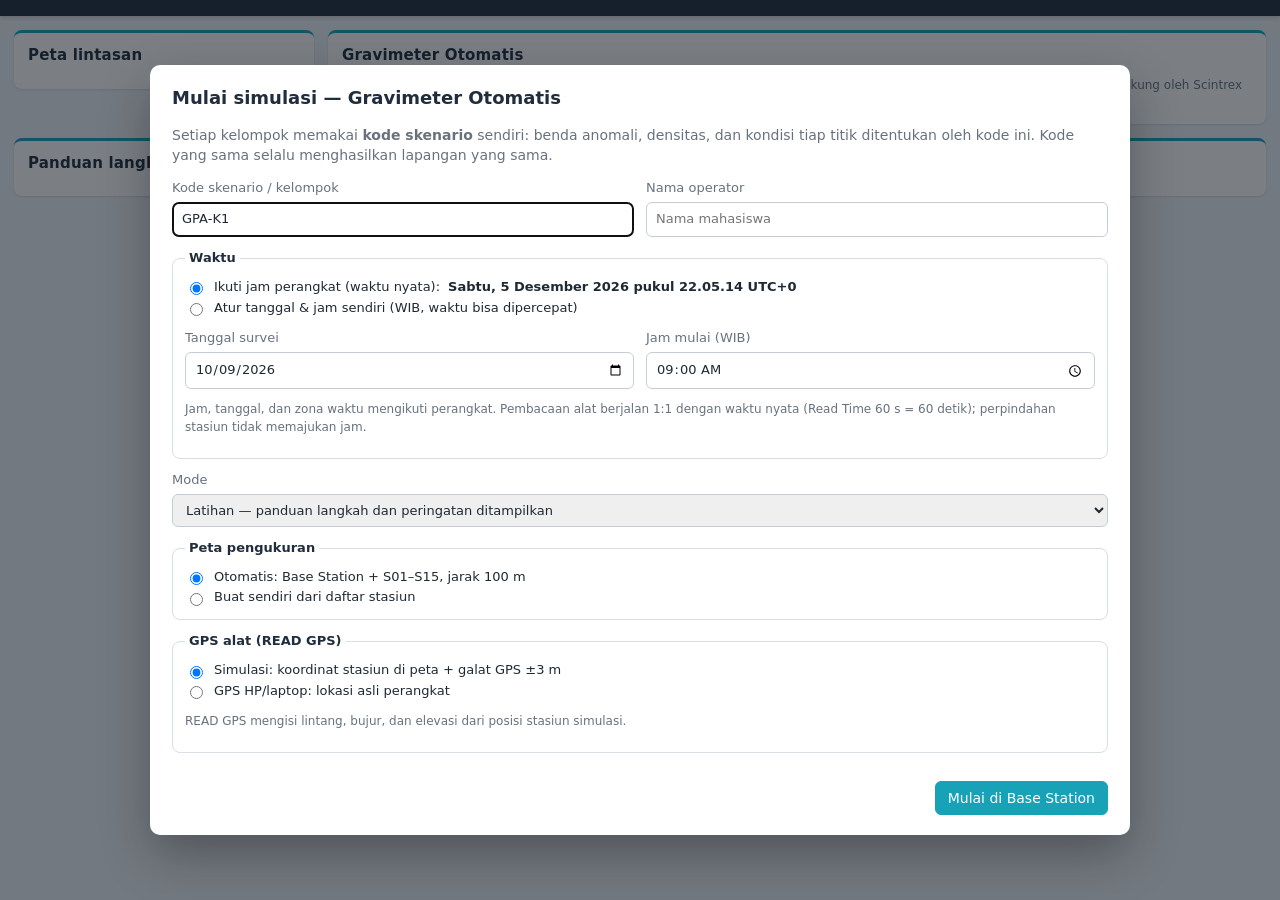
==== commit 6c0d051e: "Perbarui alamat situs ke lab-geofisika-uper.github.io Co-Authored-By: Claude Opus 5.5 <noreply@anthr" ====
--- a/cg5.html
+++ b/cg5.html
@@ -5,7 +5,7 @@
 <meta name="viewport" content="width=device-width, initial-scale=1">
 <title>Simulator Gravimeter Otomatis</title>
 <link rel="icon" href="img/logo.png">
-<link rel="stylesheet" href="css/sim.css?v=20261009d">
+<link rel="stylesheet" href="css/sim.css?v=20261009e">
 </head>
 <body>
 <header class="topbar" id="topbar"></header>
@@ -27,8 +27,8 @@
 </main>
 <div id="modal" class="modal" hidden></div>
 <div id="toasts" class="toasts" aria-live="polite"></div>
-<script src="js/core.js?v=20261009d"></script>
-<script src="js/field.js?v=20261009d"></script>
-<script src="js/cg5.js?v=20261009d"></script>
+<script src="js/core.js?v=20261009e"></script>
+<script src="js/field.js?v=20261009e"></script>
+<script src="js/cg5.js?v=20261009e"></script>
 </body>
 </html>
